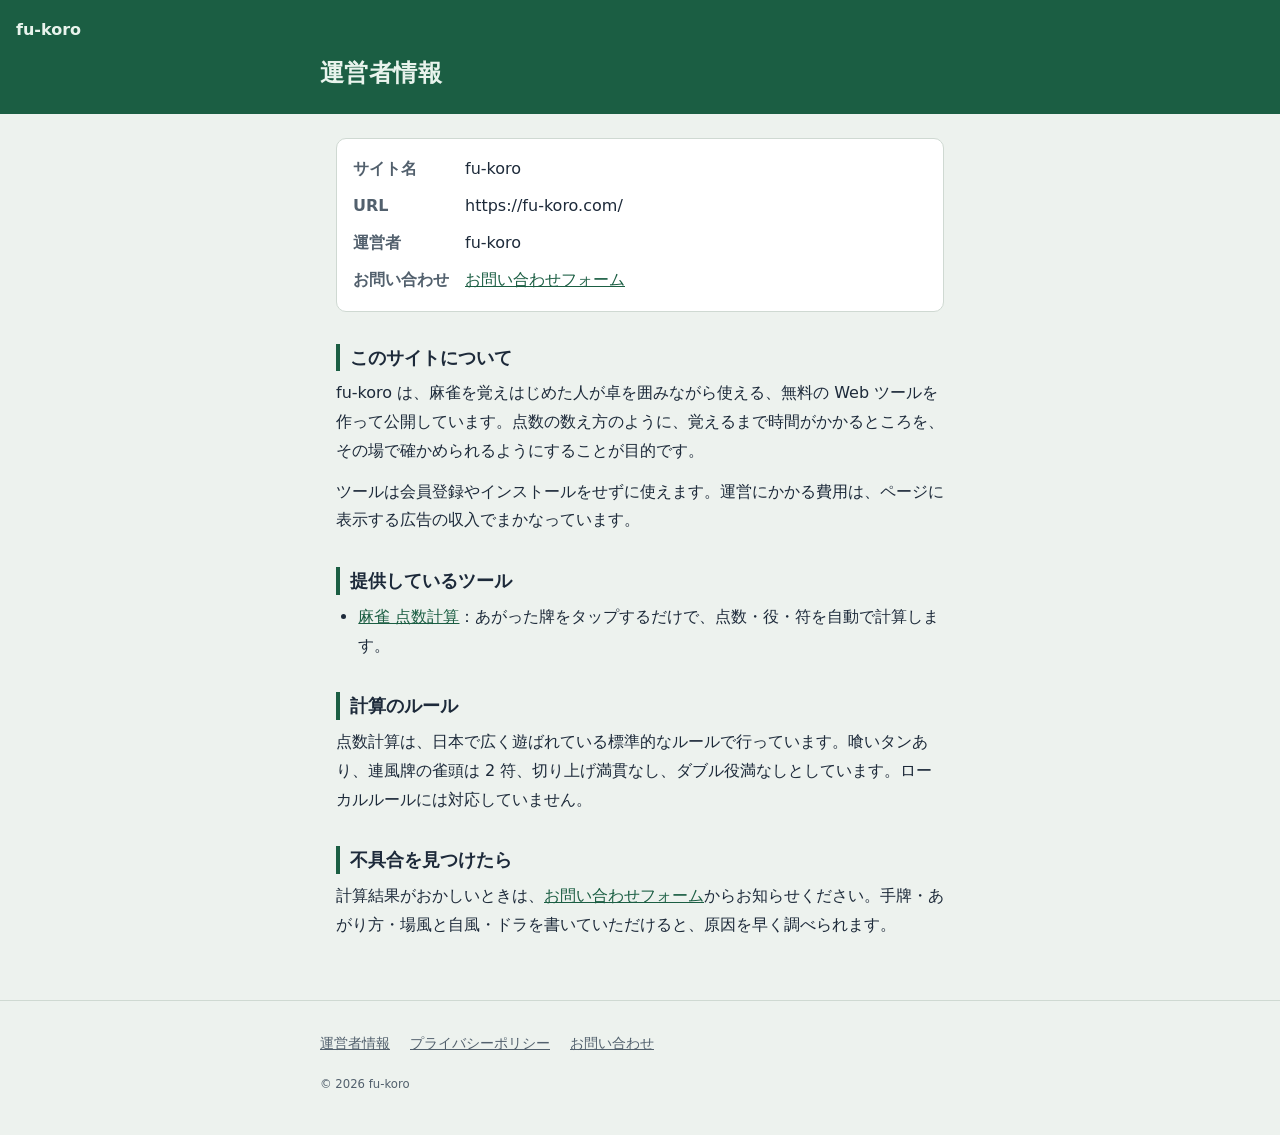
==== about/index.html @ e478f16e "Add privacy policy, about and contact pages" ====
<!doctype html>
<html lang="ja">
<head>
  <meta charset="utf-8">
  <meta name="viewport" content="width=device-width, initial-scale=1">
  <title>運営者情報｜fu-koro</title>
  <meta name="description" content="fu-koro の運営者、サイトの目的、提供しているツール、計算に使っているルール、お問い合わせ先をまとめています。">
  <meta name="theme-color" content="#1b5e43">
  <link rel="stylesheet" href="/site.css">
</head>
<body>
  <header class="site-header is-sub">
    <a class="site-name" href="/">fu-koro</a>
    <h1>運営者情報</h1>
  </header>
  <main>
    <dl class="facts">
      <dt>サイト名</dt>
      <dd>fu-koro</dd>
      <dt>URL</dt>
      <dd>https://fu-koro.com/</dd>
      <dt>運営者</dt>
      <dd>fu-koro</dd>
      <dt>お問い合わせ</dt>
      <dd><a href="/contact/">お問い合わせフォーム</a></dd>
    </dl>

    <h2>このサイトについて</h2>
    <p>
      fu-koro は、麻雀を覚えはじめた人が卓を囲みながら使える、無料の Web ツールを作って公開しています。点数の数え方のように、覚えるまで時間がかかるところを、その場で確かめられるようにすることが目的です。
    </p>
    <p>
      ツールは会員登録やインストールをせずに使えます。運営にかかる費用は、ページに表示する広告の収入でまかなっています。
    </p>

    <h2>提供しているツール</h2>
    <ul>
      <li><a href="/mahjong-fu-calculator/">麻雀 点数計算</a>：あがった牌をタップするだけで、点数・役・符を自動で計算します。</li>
    </ul>

    <h2>計算のルール</h2>
    <p>
      点数計算は、日本で広く遊ばれている標準的なルールで行っています。喰いタンあり、連風牌の雀頭は 2 符、切り上げ満貫なし、ダブル役満なしとしています。ローカルルールには対応していません。
    </p>

    <h2>不具合を見つけたら</h2>
    <p>
      計算結果がおかしいときは、<a href="/contact/">お問い合わせフォーム</a>からお知らせください。手牌・あがり方・場風と自風・ドラを書いていただけると、原因を早く調べられます。
    </p>
  </main>
  <footer class="site-footer">
    <ul class="footer-links">
      <li><a href="/about/">運営者情報</a></li>
      <li><a href="/privacy/">プライバシーポリシー</a></li>
      <li><a href="/contact/">お問い合わせ</a></li>
    </ul>
    <small>© 2026 fu-koro</small>
  </footer>
</body>
</html>
---- site.css ----
/* fu-koro.com 直下のページ（トップ・プライバシーポリシーなど）の共通スタイル。色はアプリと揃える */
:root {
  --paper: #edf2ee;
  --surface: #ffffff;
  --ink: #1d2a3a;
  --ink-soft: #52606d;
  --line: #cfd9d2;
  --felt: #1b5e43;
  --felt-ink: #e8f3ec;
  --focus: #dfa637;
  --font-ui: system-ui, -apple-system, "Hiragino Sans", "Noto Sans JP", "Yu Gothic UI", sans-serif;
  --measure: 640px;
}

* { box-sizing: border-box; }

body {
  margin: 0;
  background: var(--paper);
  color: var(--ink);
  font-family: var(--font-ui);
  line-height: 1.8;
}

a { color: var(--felt); }
a:focus-visible { outline: 3px solid var(--focus); outline-offset: 2px; }

.site-header {
  background: var(--felt);
  color: var(--felt-ink);
  padding: 32px 16px 28px;
}

.site-header > * { max-width: var(--measure); margin-inline: auto; }
.site-header h1 { margin-block: 0; font-size: 1.75rem; letter-spacing: 0.02em; line-height: 1.4; }
.site-header p { margin-block: 4px 0; }

/* 下層ページのヘッダー: サイト名は小さく、ページ名を見出しにする */
.site-header.is-sub { padding-block: 16px 24px; }
.site-name { display: inline-block; color: var(--felt-ink); font-weight: 700; text-decoration: none; }
.site-name:hover { text-decoration: underline; }
.site-header.is-sub h1 { margin-top: 12px; font-size: 1.5rem; }

main { max-width: var(--measure); margin: 0 auto; padding: 24px 16px 48px; }

main h2 { margin: 32px 0 8px; font-size: 1.15rem; padding-left: 10px; border-left: 4px solid var(--felt); line-height: 1.5; }
main h2:first-child { margin-top: 0; }
main p, main ul, main ol, main dl { margin: 0 0 12px; }
main ul, main ol { padding-left: 1.4em; }

/* トップのアプリ一覧 */
.apps { list-style: none; margin: 0 0 32px; padding: 0; display: grid; gap: 12px; }
a.app {
  display: block;
  background: var(--surface);
  border: 1px solid var(--line);
  border-left: 6px solid var(--felt);
  border-radius: 10px;
  padding: 16px;
  color: inherit;
  text-decoration: none;
  min-height: 44px;
}
a.app:hover { border-color: var(--felt); }
a.app strong { display: block; font-size: 1.15rem; color: var(--felt); }
a.app span { color: var(--ink-soft); }

/* 運営者情報などの項目と値 */
.facts { display: grid; grid-template-columns: max-content 1fr; gap: 8px 16px; background: var(--surface); border: 1px solid var(--line); border-radius: 10px; padding: 16px; }
.facts dt { font-weight: 700; color: var(--ink-soft); }
.facts dd { margin: 0; }

.note { color: var(--ink-soft); font-size: 0.875rem; }

.button {
  display: inline-grid;
  place-items: center;
  min-height: 48px;
  padding: 0 24px;
  border-radius: 10px;
  background: var(--felt);
  color: var(--felt-ink);
  font-weight: 700;
  text-decoration: none;
}
.button:hover { background: #12452f; }

.site-footer {
  border-top: 1px solid var(--line);
  padding: 20px 16px 40px;
  font-size: 0.875rem;
  color: var(--ink-soft);
}
.site-footer > * { max-width: var(--measure); margin-inline: auto; }
.footer-links { display: flex; flex-wrap: wrap; gap: 0 20px; list-style: none; margin-block: 0 8px; padding: 0; }
.footer-links a { display: inline-block; padding-block: 10px; color: var(--ink-soft); }
.site-footer small { display: block; }

@media (max-width: 420px) {
  .facts { grid-template-columns: 1fr; gap: 0; }
  .facts dd { margin-bottom: 8px; }
}
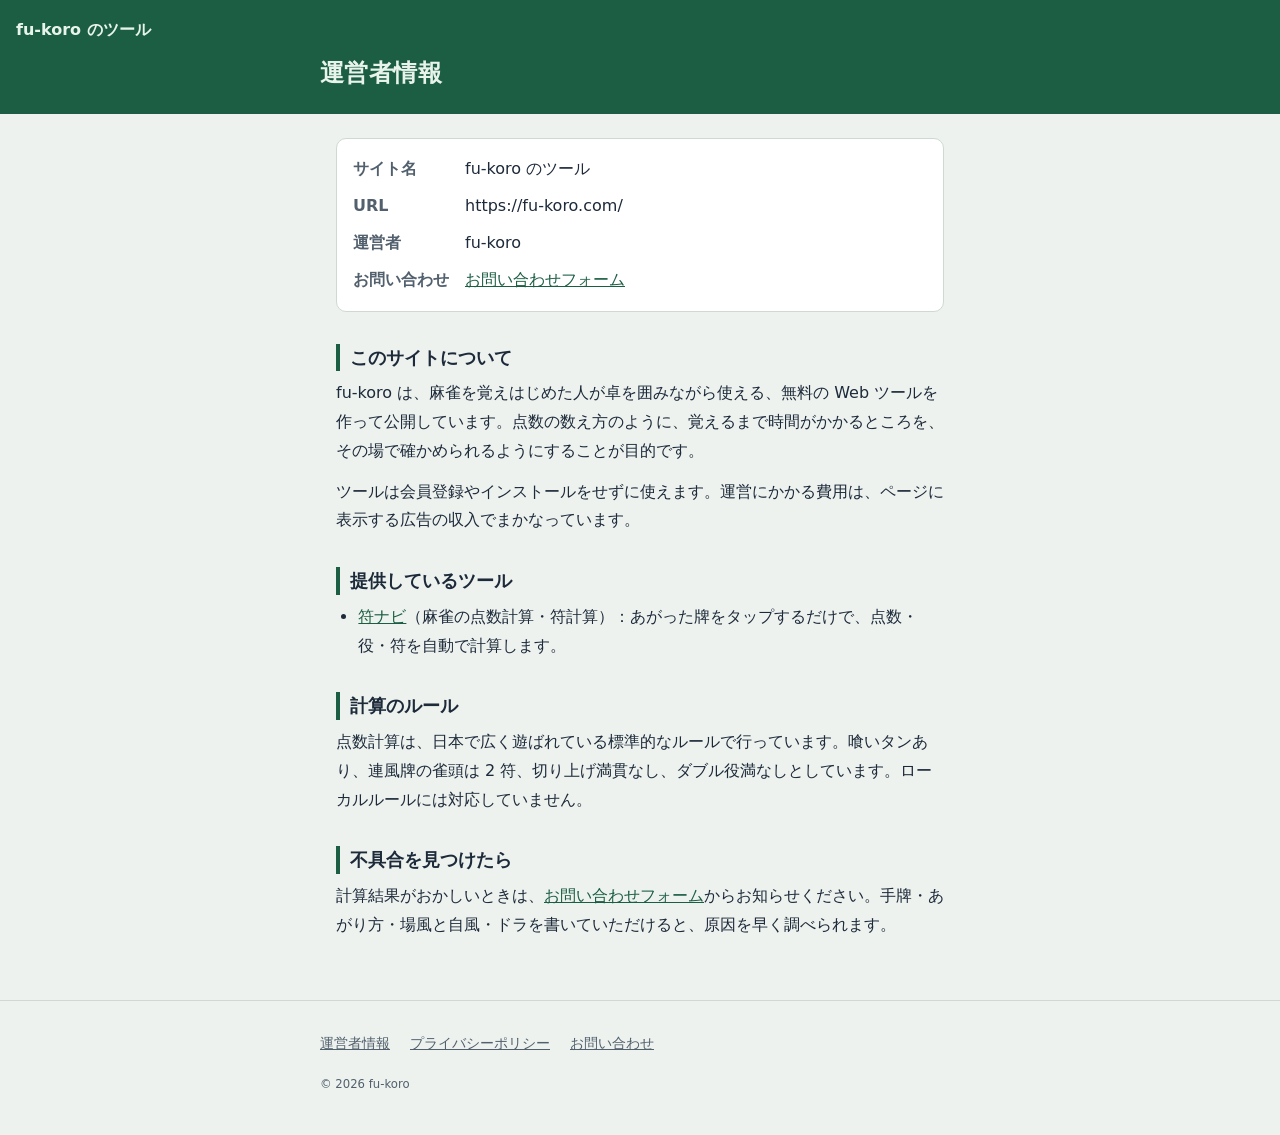
==== commit 510e4169: "Name the site fu-koro のツール and the app 符ナビ" ====
--- a/about/index.html
+++ b/about/index.html
@@ -3,20 +3,32 @@
 <head>
   <meta charset="utf-8">
   <meta name="viewport" content="width=device-width, initial-scale=1">
-  <title>運営者情報｜fu-koro</title>
-  <meta name="description" content="fu-koro の運営者、サイトの目的、提供しているツール、計算に使っているルール、お問い合わせ先をまとめています。">
+  <title>運営者情報｜fu-koro のツール</title>
+  <meta name="description" content="fu-koro のツールの運営者、サイトの目的、提供しているツール、計算に使っているルール、お問い合わせ先をまとめています。">
   <meta name="theme-color" content="#1b5e43">
+  <link rel="canonical" href="https://fu-koro.com/about/">
+  <link rel="icon" href="/favicon.svg" type="image/svg+xml">
+  <link rel="icon" href="/favicon-48.png" sizes="48x48" type="image/png">
+  <link rel="apple-touch-icon" href="/apple-touch-icon.png">
+  <meta property="og:title" content="運営者情報｜fu-koro のツール">
+  <meta property="og:description" content="fu-koro のツールの運営者、サイトの目的、提供しているツール、計算に使っているルール、お問い合わせ先をまとめています。">
+  <meta property="og:url" content="https://fu-koro.com/about/">
+  <meta property="og:type" content="website">
+  <meta property="og:image" content="https://fu-koro.com/ogp.png">
+  <meta property="og:site_name" content="fu-koro のツール">
+  <meta property="og:locale" content="ja_JP">
+  <meta name="twitter:card" content="summary_large_image">
   <link rel="stylesheet" href="/site.css">
 </head>
 <body>
   <header class="site-header is-sub">
-    <a class="site-name" href="/">fu-koro</a>
+    <a class="site-name" href="/">fu-koro のツール</a>
     <h1>運営者情報</h1>
   </header>
   <main>
     <dl class="facts">
       <dt>サイト名</dt>
-      <dd>fu-koro</dd>
+      <dd>fu-koro のツール</dd>
       <dt>URL</dt>
       <dd>https://fu-koro.com/</dd>
       <dt>運営者</dt>
@@ -35,7 +47,7 @@
 
     <h2>提供しているツール</h2>
     <ul>
-      <li><a href="/mahjong-fu-calculator/">麻雀 点数計算</a>：あがった牌をタップするだけで、点数・役・符を自動で計算します。</li>
+      <li><a href="/mahjong-fu-calculator/">符ナビ</a>（麻雀の点数計算・符計算）：あがった牌をタップするだけで、点数・役・符を自動で計算します。</li>
     </ul>
 
     <h2>計算のルール</h2>
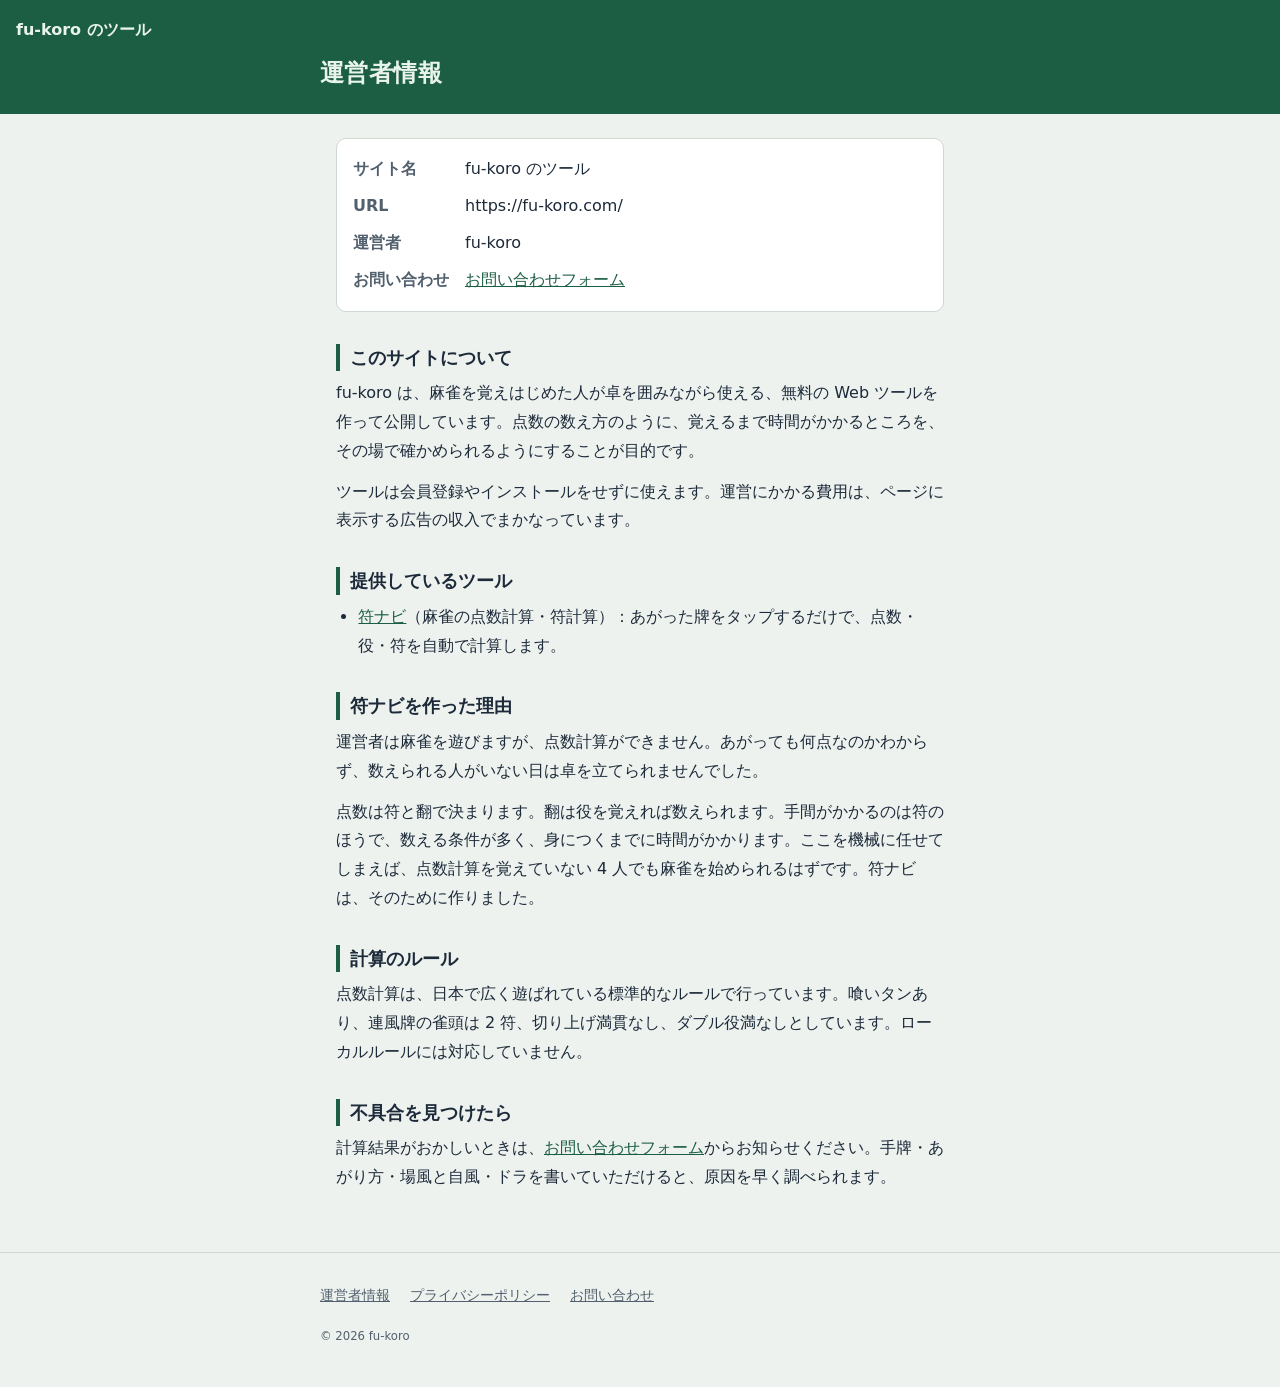
==== commit 17575dd1: "Explain on the operator page why the app was built Co-Authored-By: Claude Opus 5 <noreply@anthropic." ====
--- a/about/index.html
+++ b/about/index.html
@@ -18,6 +18,7 @@
   <meta property="og:site_name" content="fu-koro のツール">
   <meta property="og:locale" content="ja_JP">
   <meta name="twitter:card" content="summary_large_image">
+  <script id="adsbygoogle-script" async src="https://pagead2.googlesyndication.com/pagead/js/adsbygoogle.js?client=ca-pub-4953398950283499" crossorigin="anonymous"></script>
   <link rel="stylesheet" href="/site.css">
 </head>
 <body>
@@ -50,6 +51,14 @@
       <li><a href="/mahjong-fu-calculator/">符ナビ</a>（麻雀の点数計算・符計算）：あがった牌をタップするだけで、点数・役・符を自動で計算します。</li>
     </ul>
 
+    <h2>符ナビを作った理由</h2>
+    <p>
+      運営者は麻雀を遊びますが、点数計算ができません。あがっても何点なのかわからず、数えられる人がいない日は卓を立てられませんでした。
+    </p>
+    <p>
+      点数は符と翻で決まります。翻は役を覚えれば数えられます。手間がかかるのは符のほうで、数える条件が多く、身につくまでに時間がかかります。ここを機械に任せてしまえば、点数計算を覚えていない 4 人でも麻雀を始められるはずです。符ナビは、そのために作りました。
+    </p>
+
     <h2>計算のルール</h2>
     <p>
       点数計算は、日本で広く遊ばれている標準的なルールで行っています。喰いタンあり、連風牌の雀頭は 2 符、切り上げ満貫なし、ダブル役満なしとしています。ローカルルールには対応していません。
--- a/site.css
+++ b/site.css
@@ -64,6 +64,7 @@
 a.app:hover { border-color: var(--felt); }
 a.app strong { display: block; font-size: 1.15rem; color: var(--felt); }
 a.app span { color: var(--ink-soft); }
+a.app .app-points { margin: 8px 0 0; padding-left: 1.25em; font-size: 0.9375rem; }
 
 /* 運営者情報などの項目と値 */
 .facts { display: grid; grid-template-columns: max-content 1fr; gap: 8px 16px; background: var(--surface); border: 1px solid var(--line); border-radius: 10px; padding: 16px; }
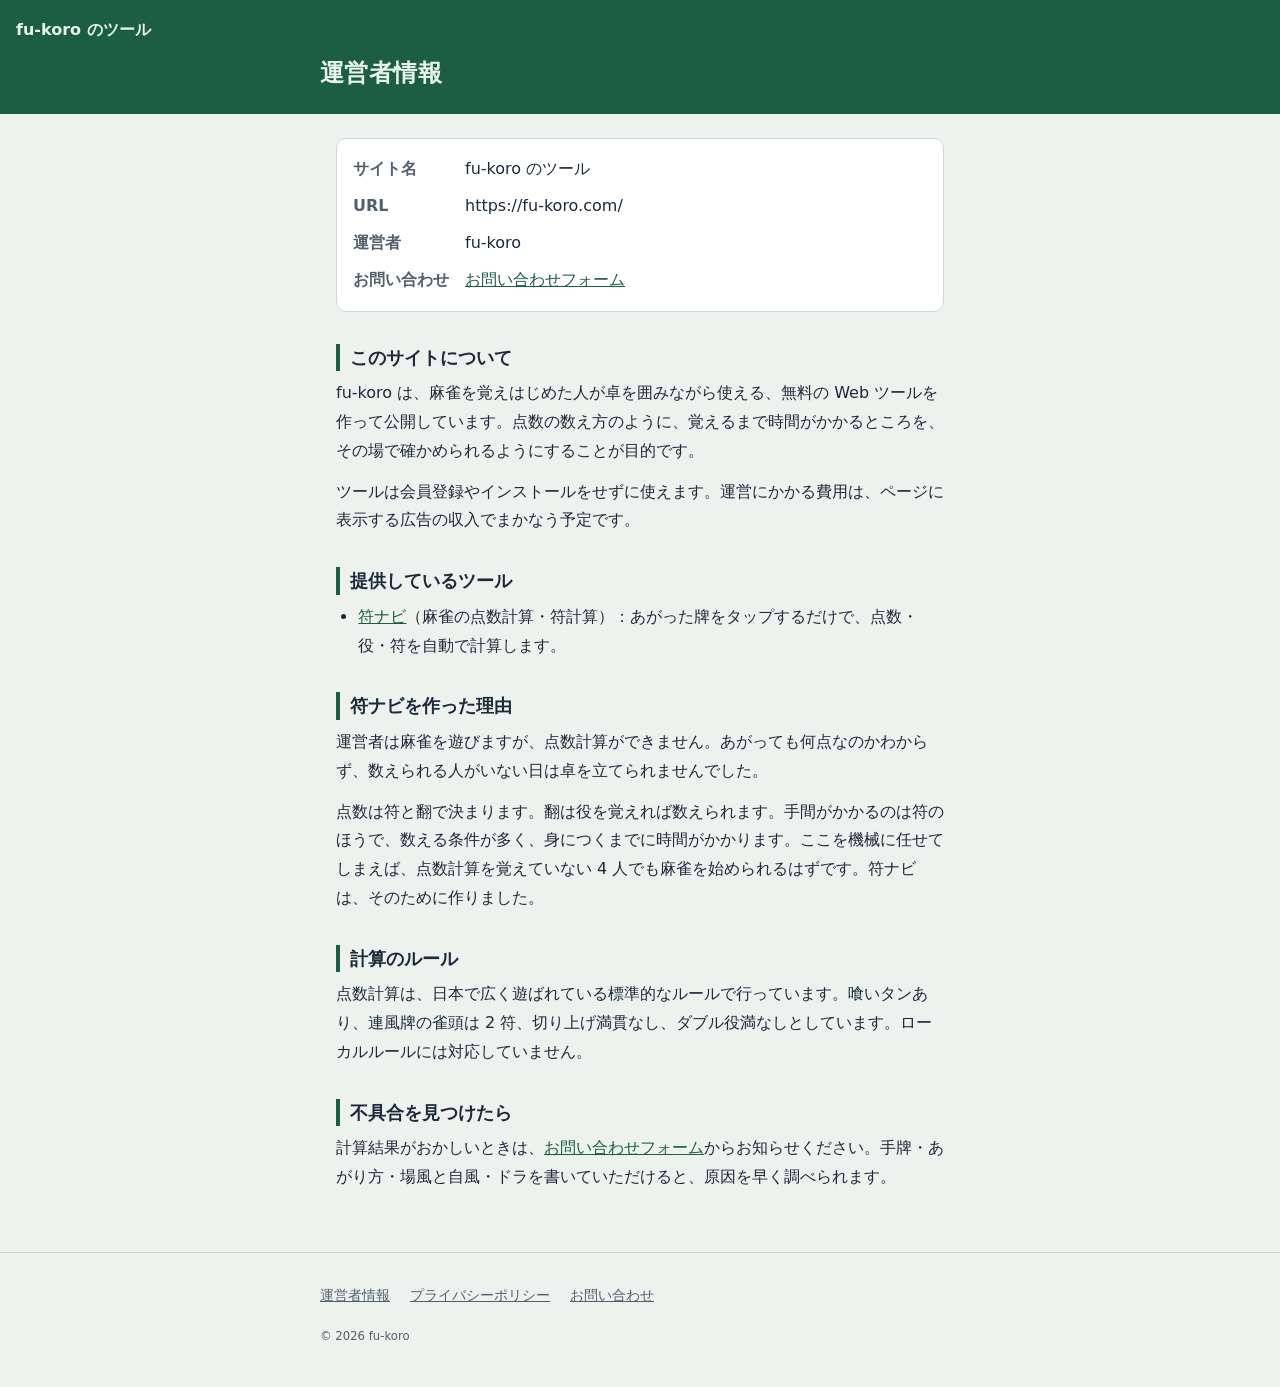
==== commit 1a7fb0ac: "Correct the ad revenue wording and limit the liability disclaimer Co-Authored-By: Claude Opus 5 <nor" ====
--- a/about/index.html
+++ b/about/index.html
@@ -19,6 +19,7 @@
   <meta property="og:locale" content="ja_JP">
   <meta name="twitter:card" content="summary_large_image">
   <script id="adsbygoogle-script" async src="https://pagead2.googlesyndication.com/pagead/js/adsbygoogle.js?client=ca-pub-4953398950283499" crossorigin="anonymous"></script>
+  <script defer src="https://cloud.umami.is/script.js" data-website-id="b9d581f3-f758-4d59-aff1-66523ba27ad9"></script>
   <link rel="stylesheet" href="/site.css">
 </head>
 <body>
@@ -43,7 +44,7 @@
       fu-koro は、麻雀を覚えはじめた人が卓を囲みながら使える、無料の Web ツールを作って公開しています。点数の数え方のように、覚えるまで時間がかかるところを、その場で確かめられるようにすることが目的です。
     </p>
     <p>
-      ツールは会員登録やインストールをせずに使えます。運営にかかる費用は、ページに表示する広告の収入でまかなっています。
+      ツールは会員登録やインストールをせずに使えます。運営にかかる費用は、ページに表示する広告の収入でまかなう予定です。
     </p>
 
     <h2>提供しているツール</h2>
